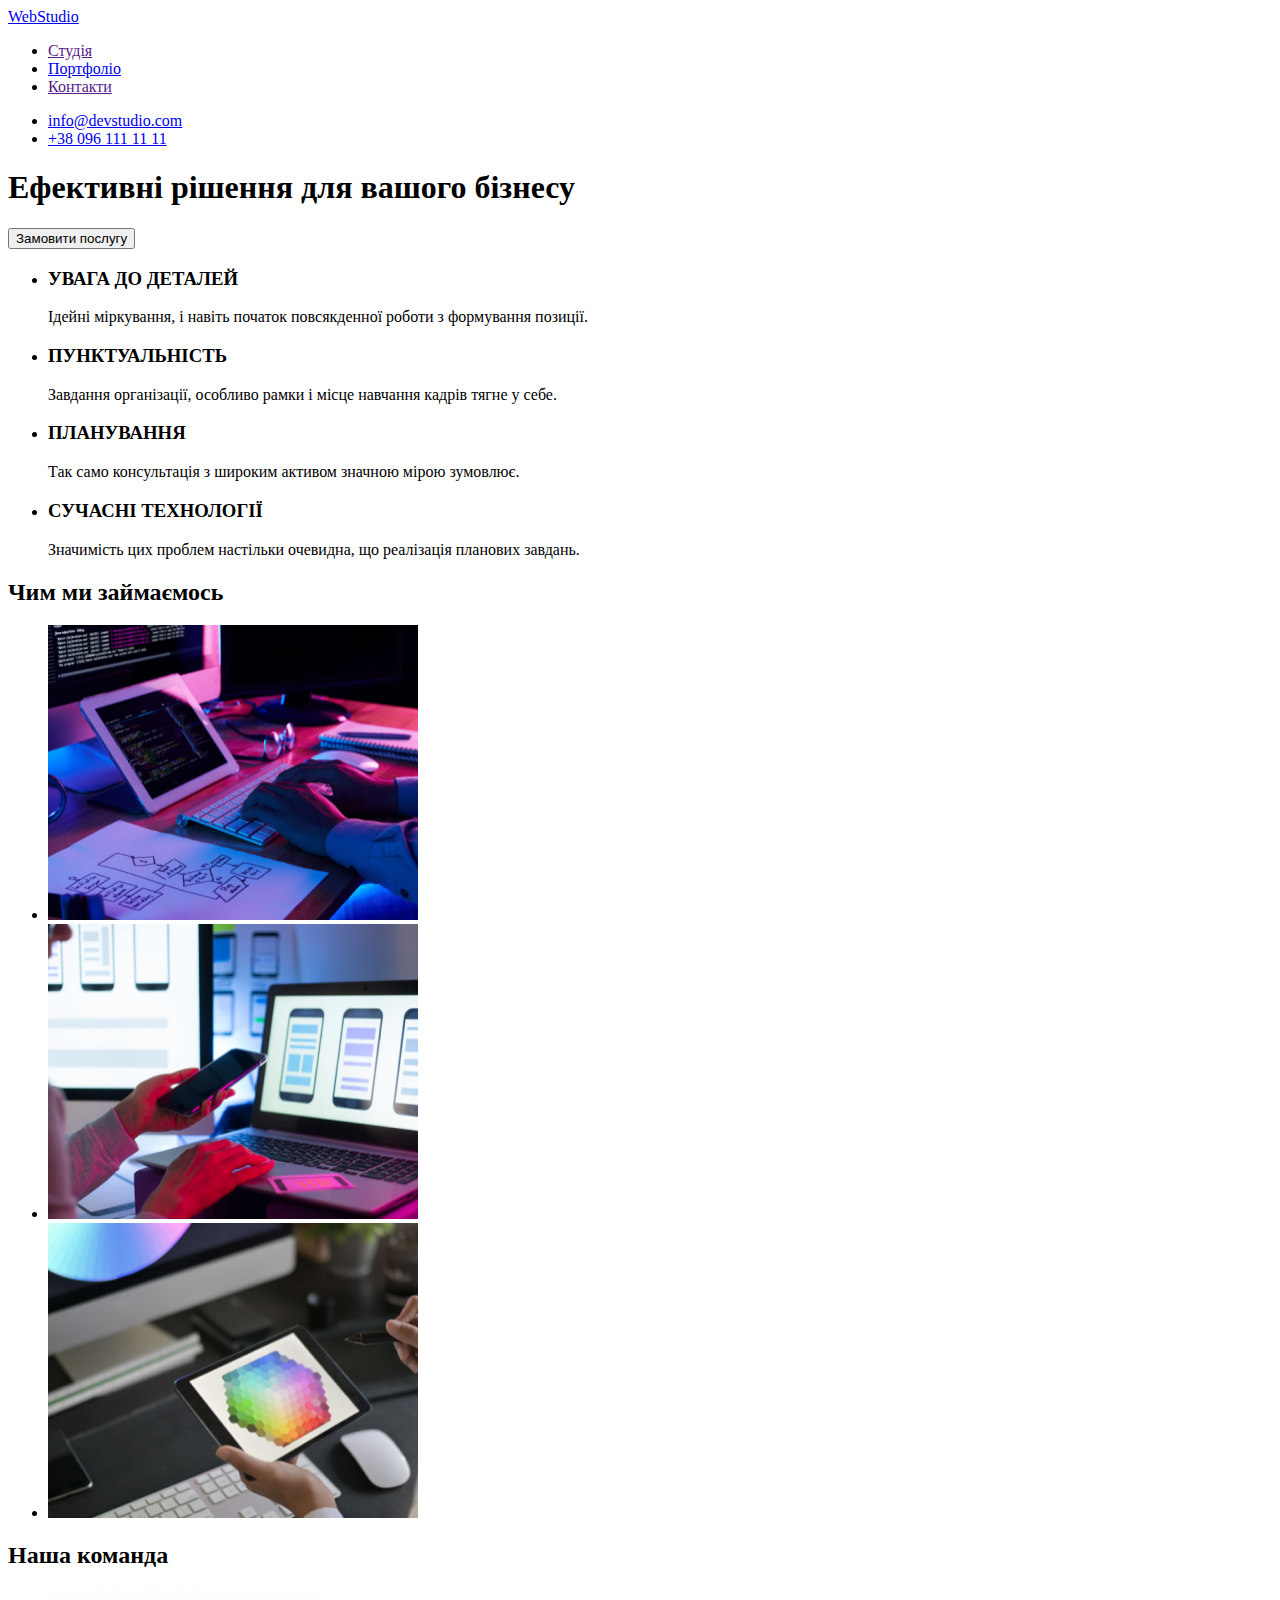
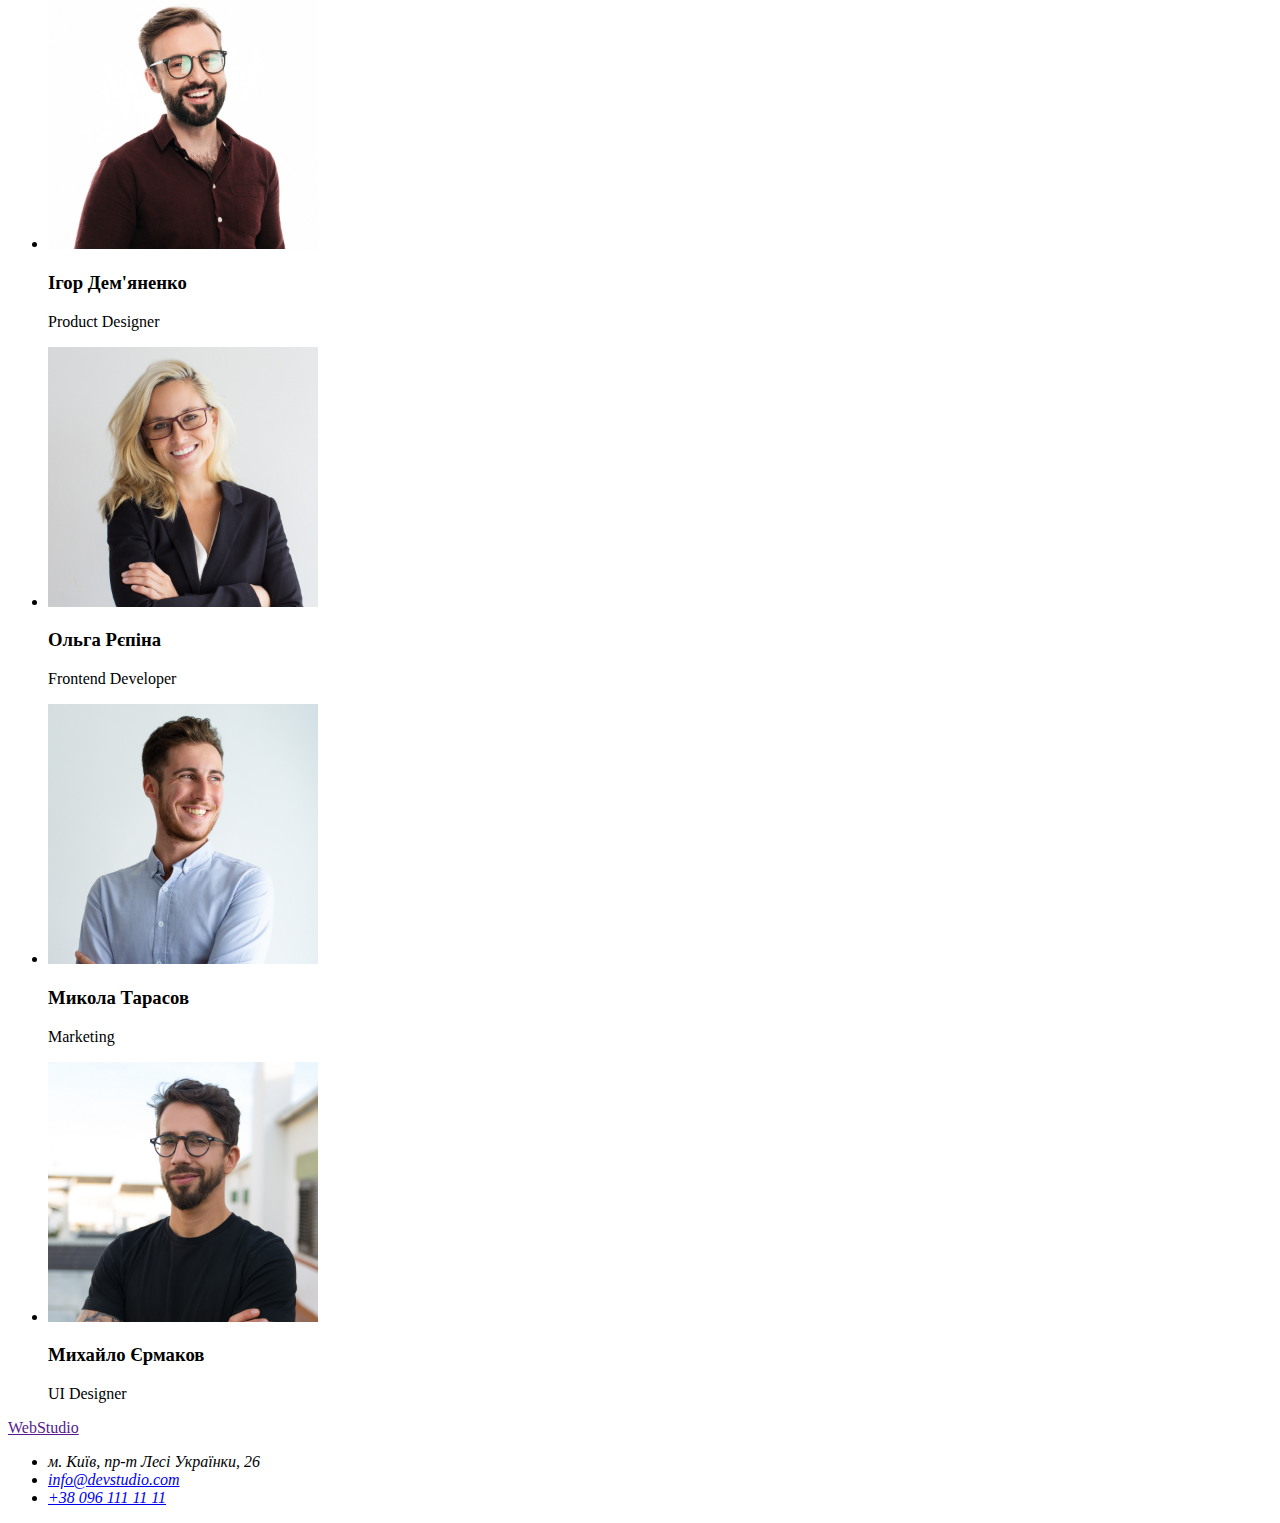
==== index.html @ 6c359616 "first commit" ====
<!DOCTYPE html>
<html lang="uk">
  <head>
    <meta charset="UTF-8" />
    <meta http-equiv="X-UA-Compatible" content="IE=edge" />
    <meta name="viewport" content="width=device-width, initial-scale=1.0" />
    <title>Document</title>
  </head>
  <body>
    <header>
      <nav>
        <a href="index.html">WebStudio</a>
        <ul>
          <li><a href="">Студія</a></li>
          <li><a href="portfolio.html">Портфоліо</a></li>
          <li><a href="">Контакти</a></li>
        </ul>
      </nav>
      <ul>
        <li><a href="info@devstudio.com">info@devstudio.com</a></li>
        <li><a href="tel:+38 096 111 11 11">+38 096 111 11 11</a></li>
      </ul>
    </header>

    <main>
      <section>
        <h1>Ефективні рішення для вашого бізнесу</h1>
        <button type="button">Замовити послугу</button>
      </section>

      <section>
        <h2 hidden>Інструменти рішення</h2>
        <ul>
          <li>
            <h3>УВАГА ДО ДЕТАЛЕЙ</h3>
            <p>Ідейні міркування, і навіть початок повсякденної роботи з формування позиції.</p>
          </li>
          <li>
            <h3>ПУНКТУАЛЬНІСТЬ</h3>
            <p>Завдання організації, особливо рамки і місце навчання кадрів тягне у себе.</p>
          </li>
          <li>
            <h3>ПЛАНУВАННЯ</h3>
            <p>Так само консультація з широким активом значною мірою зумовлює.</p>
          </li>
          <li>
            <h3>СУЧАСНІ ТЕХНОЛОГІЇ</h3>
            <p>Значимість цих проблем настільки очевидна, що реалізація планових завдань.</p>
          </li>
        </ul>
      </section>

      <section>
        <h2>Чим ми займаємось</h2>
        <ul>
          <li>
            <img src="./images/box1.png" alt="keyboard-and-tablet" width="370" height="295" />
          </li>
          <li>
            <img src="./images/box2 .png" alt="phone-and-laptop" width="370" height="295" />
          </li>
          <li>
            <img
              src="./images/box3.png"
              alt="a-pen-and-a-tablet-with-a-picture"
              width="370"
              height="295"
            />
          </li>
        </ul>
      </section>

      <section>
        <h2>Наша команда</h2>
        <ul>
          <li>
            <img src="./images/1.jpg" alt="Ігор Дем'яненко" width="270" height="260" />
            <h3>Ігор Дем'яненко</h3>
            <p lang="en">Product Designer</p>
          </li>
          <li>
            <img src="./images/2.jpg" alt="Ольга Рєпіна" width="270" height="260" />
            <h3>Ольга Рєпіна</h3>
            <p lang="en">Frontend Developer</p>
          </li>
          <li>
            <img src="./images/3.jpg" alt="Микола Тарасов" width="270" height="260" />
            <h3>Микола Тарасов</h3>
            <p lang="en">Marketing</p>
          </li>
          <li>
            <img src="./images/4.jpg" alt="Михайло Єрмаков" width="270" height="260" />
            <h3>Михайло Єрмаков</h3>
            <p lang="en">UI Designer</p>
          </li>
        </ul>
      </section>
    </main>

    <footer>
      <a href=""> WebStudio</a>
      <address>
        <ul>
          <li>м. Київ, пр-т Лесі Українки, 26</li>
          <li><a href="mailto:info@devstudio.com">info@devstudio.com</a></li>
          <li><a href="tel:+38 096 111 11 11">+38 096 111 11 11</a></li>
        </ul>
      </address>
    </footer>
  </body>
</html>
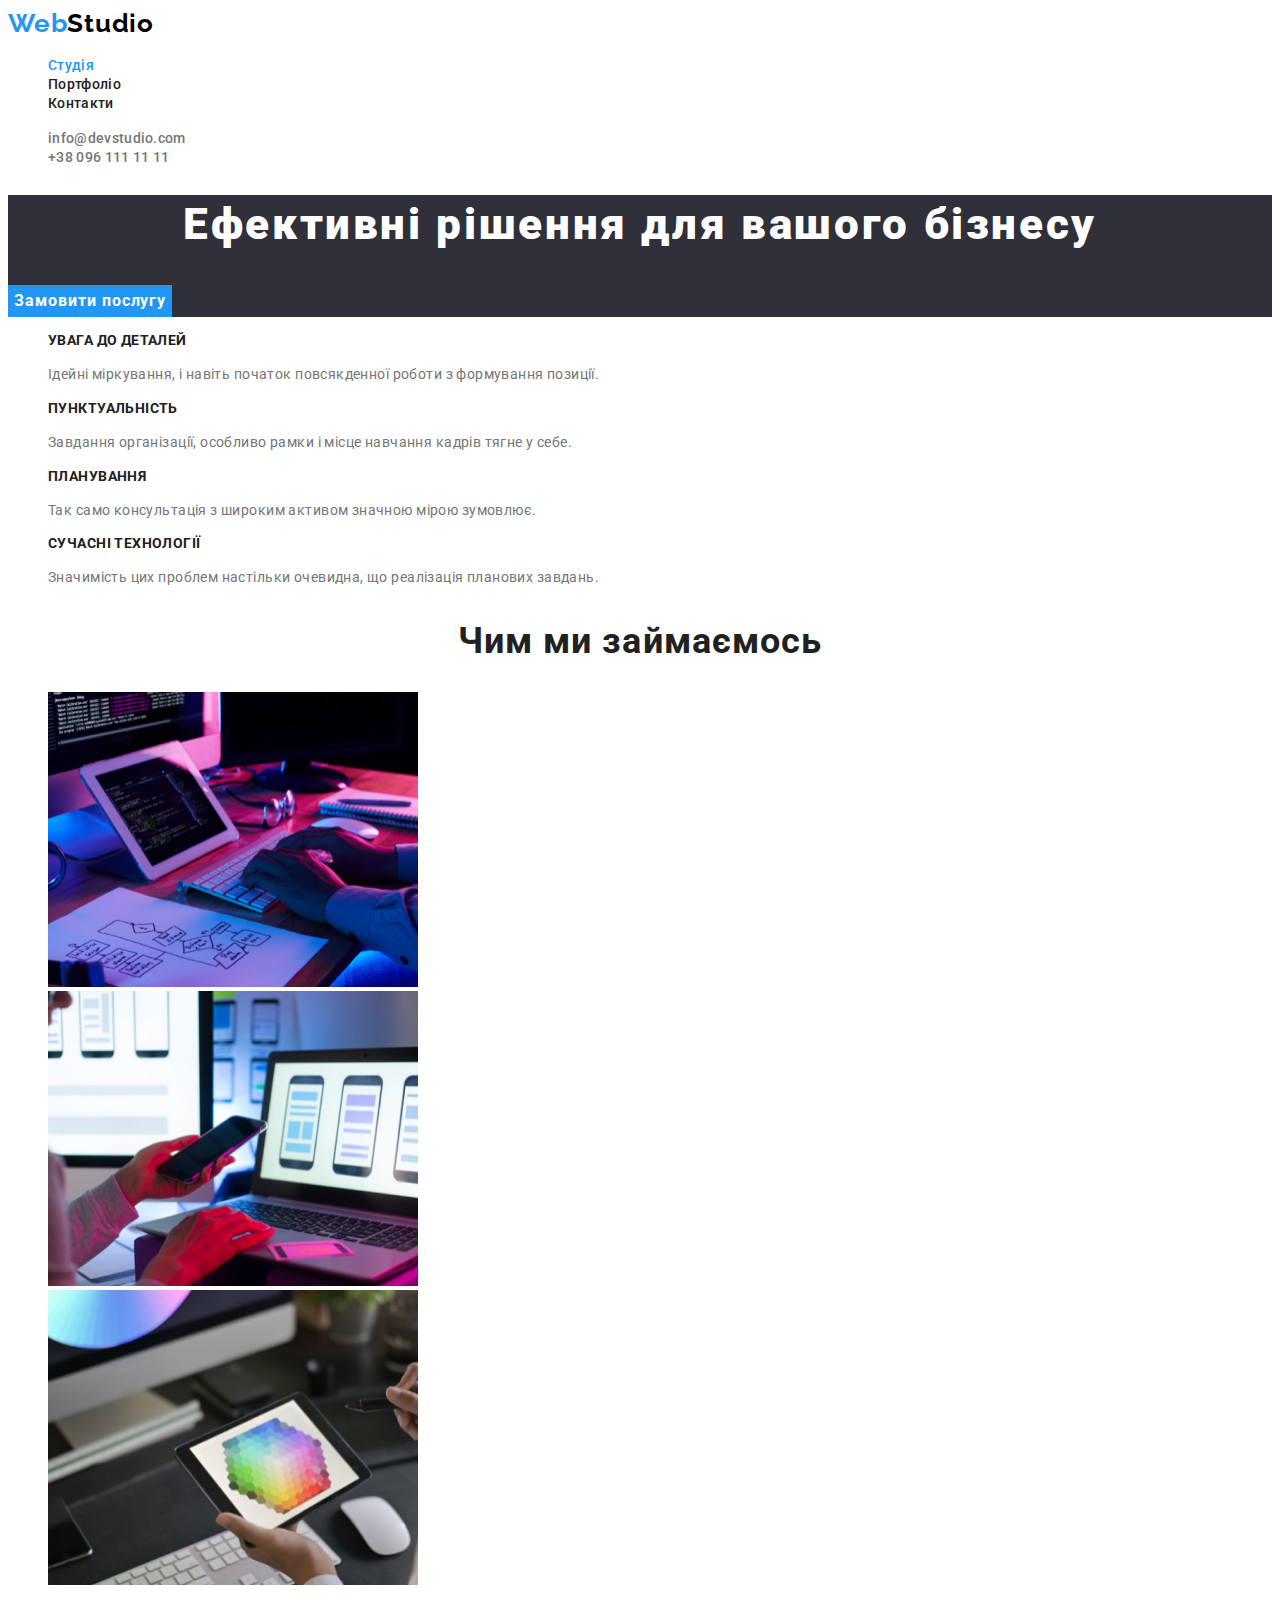
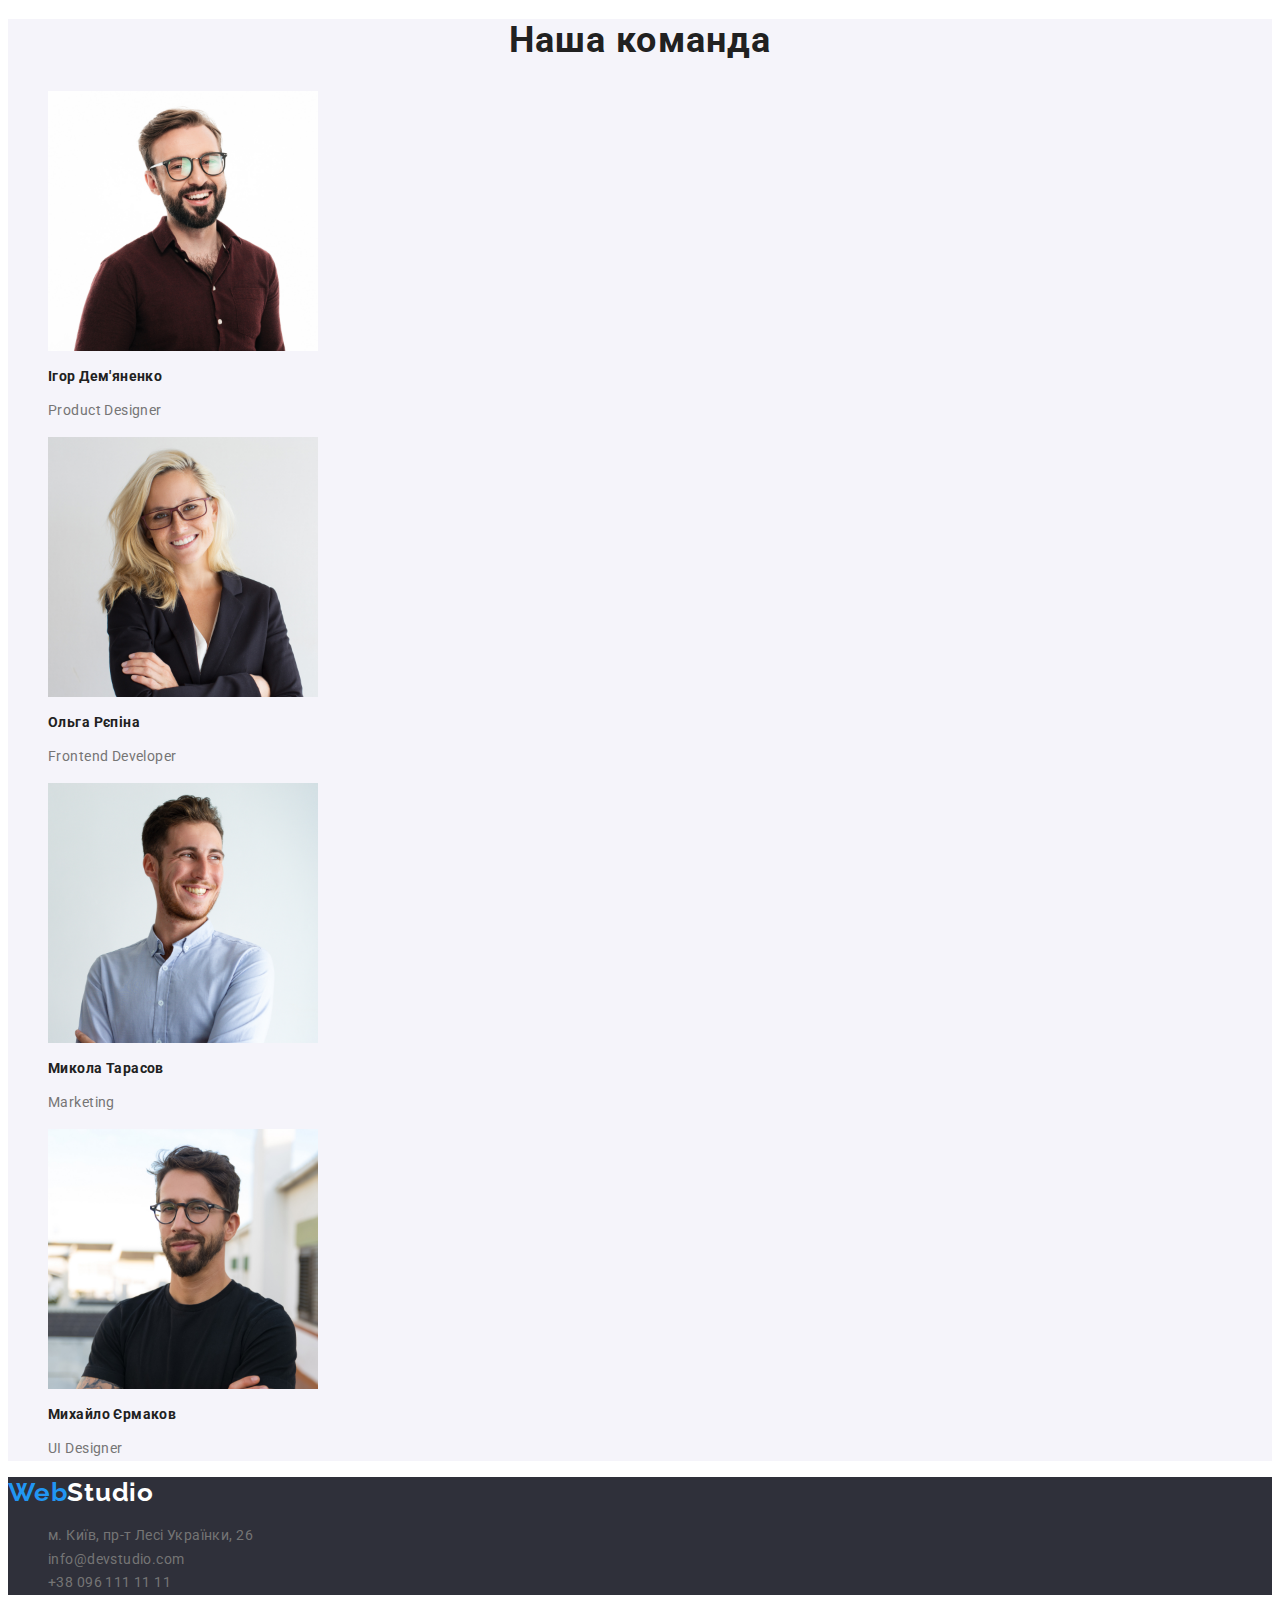
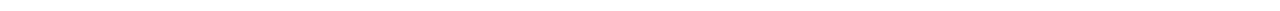
==== commit d3394edc: "4 commit" ====
--- a/index.html
+++ b/index.html
@@ -4,63 +4,99 @@
     <meta charset="UTF-8" />
     <meta http-equiv="X-UA-Compatible" content="IE=edge" />
     <meta name="viewport" content="width=device-width, initial-scale=1.0" />
-    <title>Document</title>
+    <title>Web Studio</title>
+    <link rel="stylesheet" href="./css/styles.css" />
+    <link rel="preconnect" href="https://fonts.googleapis.com" />
+    <link rel="preconnect" href="https://fonts.gstatic.com" crossorigin />
+    <link
+      href="https://fonts.googleapis.com/css2?family=Raleway:wght@700&family=Roboto:wght@400;500;700;900&display=swap"
+      rel="stylesheet"
+    />
   </head>
   <body>
-    <header>
-      <nav>
-        <a href="index.html">WebStudio</a>
-        <ul>
-          <li><a href="">Студія</a></li>
-          <li><a href="portfolio.html">Портфоліо</a></li>
-          <li><a href="">Контакти</a></li>
+    <header class="header">
+      <nav class="navigation">
+        <a lang="en" class="header-logo" href="./index.html">
+          <span class="accent">Web</span>Studio</a
+        >
+        <ul class="navigation-list">
+          <li class="navigation-list-item">
+            <a class="accent-navigation navigation-link" href="./index.html">Студія</a>
+          </li>
+          <li class="navigation-list-item">
+            <a class="navigation-link" href="portfolio.html">Портфоліо</a>
+          </li>
+          <li class="navigation-list-item"><a class="navigation-link" href="/">Контакти</a></li>
         </ul>
       </nav>
-      <ul>
-        <li><a href="info@devstudio.com">info@devstudio.com</a></li>
-        <li><a href="tel:+38 096 111 11 11">+38 096 111 11 11</a></li>
+      <ul class="contact-list">
+        <li class="contact-list-item">
+          <a class="contact-link" href="mailto:info@devstudio.com">info@devstudio.com</a>
+        </li>
+        <li class="contact-list-item">
+          <a class="contact-link" href="tel:+38 096 111 11 11">+38 096 111 11 11</a>
+        </li>
       </ul>
     </header>
 
-    <main>
-      <section>
-        <h1>Ефективні рішення для вашого бізнесу</h1>
-        <button type="button">Замовити послугу</button>
+    <main class="main">
+      <section class="hiro">
+        <h1 class="hiro-title">Ефективні рішення для вашого бізнесу</h1>
+        <button type="button" class="hiro-button">Замовити послугу</button>
       </section>
 
-      <section>
+      <section class="advantage">
         <h2 hidden>Інструменти рішення</h2>
-        <ul>
-          <li>
-            <h3>УВАГА ДО ДЕТАЛЕЙ</h3>
-            <p>Ідейні міркування, і навіть початок повсякденної роботи з формування позиції.</p>
+        <ul class="list">
+          <li class="list-item">
+            <h3 class="title">УВАГА ДО ДЕТАЛЕЙ</h3>
+            <p class="text">
+              Ідейні міркування, і навіть початок повсякденної роботи з формування позиції.
+            </p>
           </li>
-          <li>
-            <h3>ПУНКТУАЛЬНІСТЬ</h3>
-            <p>Завдання організації, особливо рамки і місце навчання кадрів тягне у себе.</p>
+          <li class="list-item">
+            <h3 class="title">ПУНКТУАЛЬНІСТЬ</h3>
+            <p class="text">
+              Завдання організації, особливо рамки і місце навчання кадрів тягне у себе.
+            </p>
           </li>
-          <li>
-            <h3>ПЛАНУВАННЯ</h3>
-            <p>Так само консультація з широким активом значною мірою зумовлює.</p>
+          <li class="list-item">
+            <h3 class="title">ПЛАНУВАННЯ</h3>
+            <p class="text">Так само консультація з широким активом значною мірою зумовлює.</p>
           </li>
-          <li>
-            <h3>СУЧАСНІ ТЕХНОЛОГІЇ</h3>
-            <p>Значимість цих проблем настільки очевидна, що реалізація планових завдань.</p>
+          <li class="list-item">
+            <h3 class="title">СУЧАСНІ ТЕХНОЛОГІЇ</h3>
+            <p class="text">
+              Значимість цих проблем настільки очевидна, що реалізація планових завдань.
+            </p>
           </li>
         </ul>
       </section>
 
-      <section>
-        <h2>Чим ми займаємось</h2>
-        <ul>
-          <li>
-            <img src="./images/box1.png" alt="keyboard-and-tablet" width="370" height="295" />
+      <section class="working">
+        <h2 class="caption">Чим ми займаємось</h2>
+        <ul class="list">
+          <li class="list-item">
+            <img
+              class="img"
+              src="./images/box1.png"
+              alt="keyboard-and-tablet"
+              width="370"
+              height="295"
+            />
           </li>
-          <li>
-            <img src="./images/box2 .png" alt="phone-and-laptop" width="370" height="295" />
+          <li class="list-item">
+            <img
+              class="img"
+              src="./images/box2 .png"
+              alt="phone-and-laptop"
+              width="370"
+              height="295"
+            />
           </li>
-          <li>
+          <li class="list-item">
             <img
+              class="img"
               src="./images/box3.png"
               alt="a-pen-and-a-tablet-with-a-picture"
               width="370"
@@ -70,40 +106,46 @@
         </ul>
       </section>
 
-      <section>
-        <h2>Наша команда</h2>
-        <ul>
-          <li>
-            <img src="./images/1.jpg" alt="Ігор Дем'яненко" width="270" height="260" />
-            <h3>Ігор Дем'яненко</h3>
-            <p lang="en">Product Designer</p>
+      <section class="team">
+        <h2 class="caption">Наша команда</h2>
+        <ul class="list">
+          <li class="list-item">
+            <img class="img" src="./images/1.jpg" alt="Ігор Дем'яненко" width="270" height="260" />
+            <h3 class="title">Ігор Дем'яненко</h3>
+            <p class="text" lang="en">Product Designer</p>
           </li>
-          <li>
-            <img src="./images/2.jpg" alt="Ольга Рєпіна" width="270" height="260" />
-            <h3>Ольга Рєпіна</h3>
-            <p lang="en">Frontend Developer</p>
+          <li class="list-item">
+            <img class="img" src="./images/2.jpg" alt="Ольга Рєпіна" width="270" height="260" />
+            <h3 class="title">Ольга Рєпіна</h3>
+            <p class="text" lang="en">Frontend Developer</p>
           </li>
-          <li>
-            <img src="./images/3.jpg" alt="Микола Тарасов" width="270" height="260" />
-            <h3>Микола Тарасов</h3>
-            <p lang="en">Marketing</p>
+          <li class="list-item">
+            <img class="img" src="./images/3.jpg" alt="Микола Тарасов" width="270" height="260" />
+            <h3 class="title">Микола Тарасов</h3>
+            <p class="text" lang="en">Marketing</p>
           </li>
-          <li>
-            <img src="./images/4.jpg" alt="Михайло Єрмаков" width="270" height="260" />
-            <h3>Михайло Єрмаков</h3>
-            <p lang="en">UI Designer</p>
+          <li class="list-item">
+            <img class="img" src="./images/4.jpg" alt="Михайло Єрмаков" width="270" height="260" />
+            <h3 class="title">Михайло Єрмаков</h3>
+            <p class="text" lang="en">UI Designer</p>
           </li>
         </ul>
       </section>
     </main>
 
-    <footer>
-      <a href=""> WebStudio</a>
-      <address>
-        <ul>
-          <li>м. Київ, пр-т Лесі Українки, 26</li>
-          <li><a href="mailto:info@devstudio.com">info@devstudio.com</a></li>
-          <li><a href="tel:+38 096 111 11 11">+38 096 111 11 11</a></li>
+    <footer class="footer">
+      <a lang="en" class="footer-logo" href="./index.html"><span class="accent">Web</span>Studio</a>
+      <address class="footer-adress">
+        <ul class="footer-list">
+          <li class="list-item">
+            <a class="footer-link" href="/">м. Київ, пр-т Лесі Українки, 26</a>
+          </li>
+          <li class="list-item">
+            <a class="footer-link" href="mailto:info@devstudio.com">info@devstudio.com</a>
+          </li>
+          <li class="list-item">
+            <a class="footer-link" href="tel:+38 096 111 11 11">+38 096 111 11 11</a>
+          </li>
         </ul>
       </address>
     </footer>
--- a/css/styles.css
+++ b/css/styles.css
@@ -0,0 +1,155 @@
+:root {
+    --text-color: #757575;
+    --white-color: #fff;
+    --title-color: #212121;
+    --accent-color: #2196f3;
+    --footer-bgc-color: #2f303a;
+    --hiro-button-hover: #188CE8;
+    --light-grey-color: #f5f4fa;
+    --header-logo-color: #000;
+}
+
+body {
+            font-family: Roboto, Raleway, sans-serif;
+            color: var(--text-color);
+            background-color: var(--white-color);}
+
+        .navigation-list,
+        .contact-list {
+            list-style: none;
+            letter-spacing: 0.02em;}
+    
+        .contact-link {
+            color: var(--text-color);
+            text-decoration: none;
+            font-size: 14px;
+            font-weight: 500;
+            line-height: 1.14;}
+    
+        .navigation-list .navigation-link {
+            color: var(--title-color);
+            text-decoration: none;
+            font-size: 14px;
+            font-weight: 500;
+            line-height: 1.14;}
+    
+        .navigation-list .navigation-link:hover,
+        .navigation-list .navigation-link:focus,
+        .contact-link:hover,
+        .contact-link:focus {
+            color: var(--accent-color);}
+    
+        .navigation-list .accent-navigation {
+            color: var(--accent-color);}
+    
+        .list-item {
+            list-style: none;}
+    
+        .button {
+            cursor: pointer;
+            color: var(--title-color);
+            background-color: var(--light-grey-color);
+            border: 0px;
+            font-family: Roboto, sens-serif;
+            font-size: 16px;
+            font-weight: 500;
+            line-height: 1.63;
+            letter-spacing: 0.03em;}
+
+        .button:hover,
+        .button:focus {
+            color: var(--white-color);
+            background-color: var(--accent-color);}
+
+        .accent-button {
+            color: var(--white-color);
+            background-color: var(--accent-color);}
+
+        .header-logo {
+            color: var(--header-logo-color);
+            text-decoration: none;
+            font-family: Raleway, sans-serif;
+            font-size: 26px;
+            font-weight: 700;
+            line-height: 1.19;
+            letter-spacing: 0.03em;}
+        
+        .accent {
+            color: var(--accent-color);}
+        
+        .hiro {
+            background-color: var(--footer-bgc-color);}
+
+        .hiro-title {
+            color: var(--white-color);
+            font-size: 44px;
+            font-weight: 900;
+            line-height: 1.36;
+            text-align: center;
+            letter-spacing: 0.06em;}
+        
+        .hiro-button {
+            cursor: pointer;
+            font-family: Roboto, sens-serif;
+            font-size: 16px;
+            font-weight: 700;
+            line-height: 1.88;
+            color: var(--white-color);
+            background-color: var(--accent-color);
+            border: 0px;
+            letter-spacing: 0.06em;}
+        
+        .hiro-button:hover,
+        .hiro-button:focus {
+            background-color: var(--hiro-button-hover);}
+        
+        .team {
+            background-color: var(--light-grey-color);}
+        
+        .caption {
+            color: var(--title-color);
+            font-size: 36px;
+            font-weight: 700;
+            line-height: 1.17;
+            text-align: center;
+            letter-spacing: 0.03em;}
+        
+        .title {
+            color: var(--title-color);
+            font-size: 14px;
+            font-weight: 700;
+            line-height: 1.14;
+            letter-spacing: 0.03em;}
+        
+        .advantage .title {
+            text-transform: uppercase;}
+        
+        .text {
+            font-size: 14px;
+            line-height: 1.71;
+            letter-spacing: 0.03em;}
+        
+        .footer {
+            background-color: var(--footer-bgc-color);}
+        
+        .footer-adress {
+            font-style: normal;}
+        
+        .footer-link {
+            text-decoration: none;
+            color: var(--text-color);
+            font-size: 14px;
+            line-height: 1.71;
+            letter-spacing: 0.03em;}
+
+        .footer-link:hover {
+            color: var(--white-color);}
+
+        .footer-logo {
+            text-decoration: none;
+            font-family: Raleway, sens-serif;
+            font-size: 26px;
+            font-weight: 700;
+            line-height: 1.19;
+            color: var(--white-color);
+            letter-spacing: 0.03em;}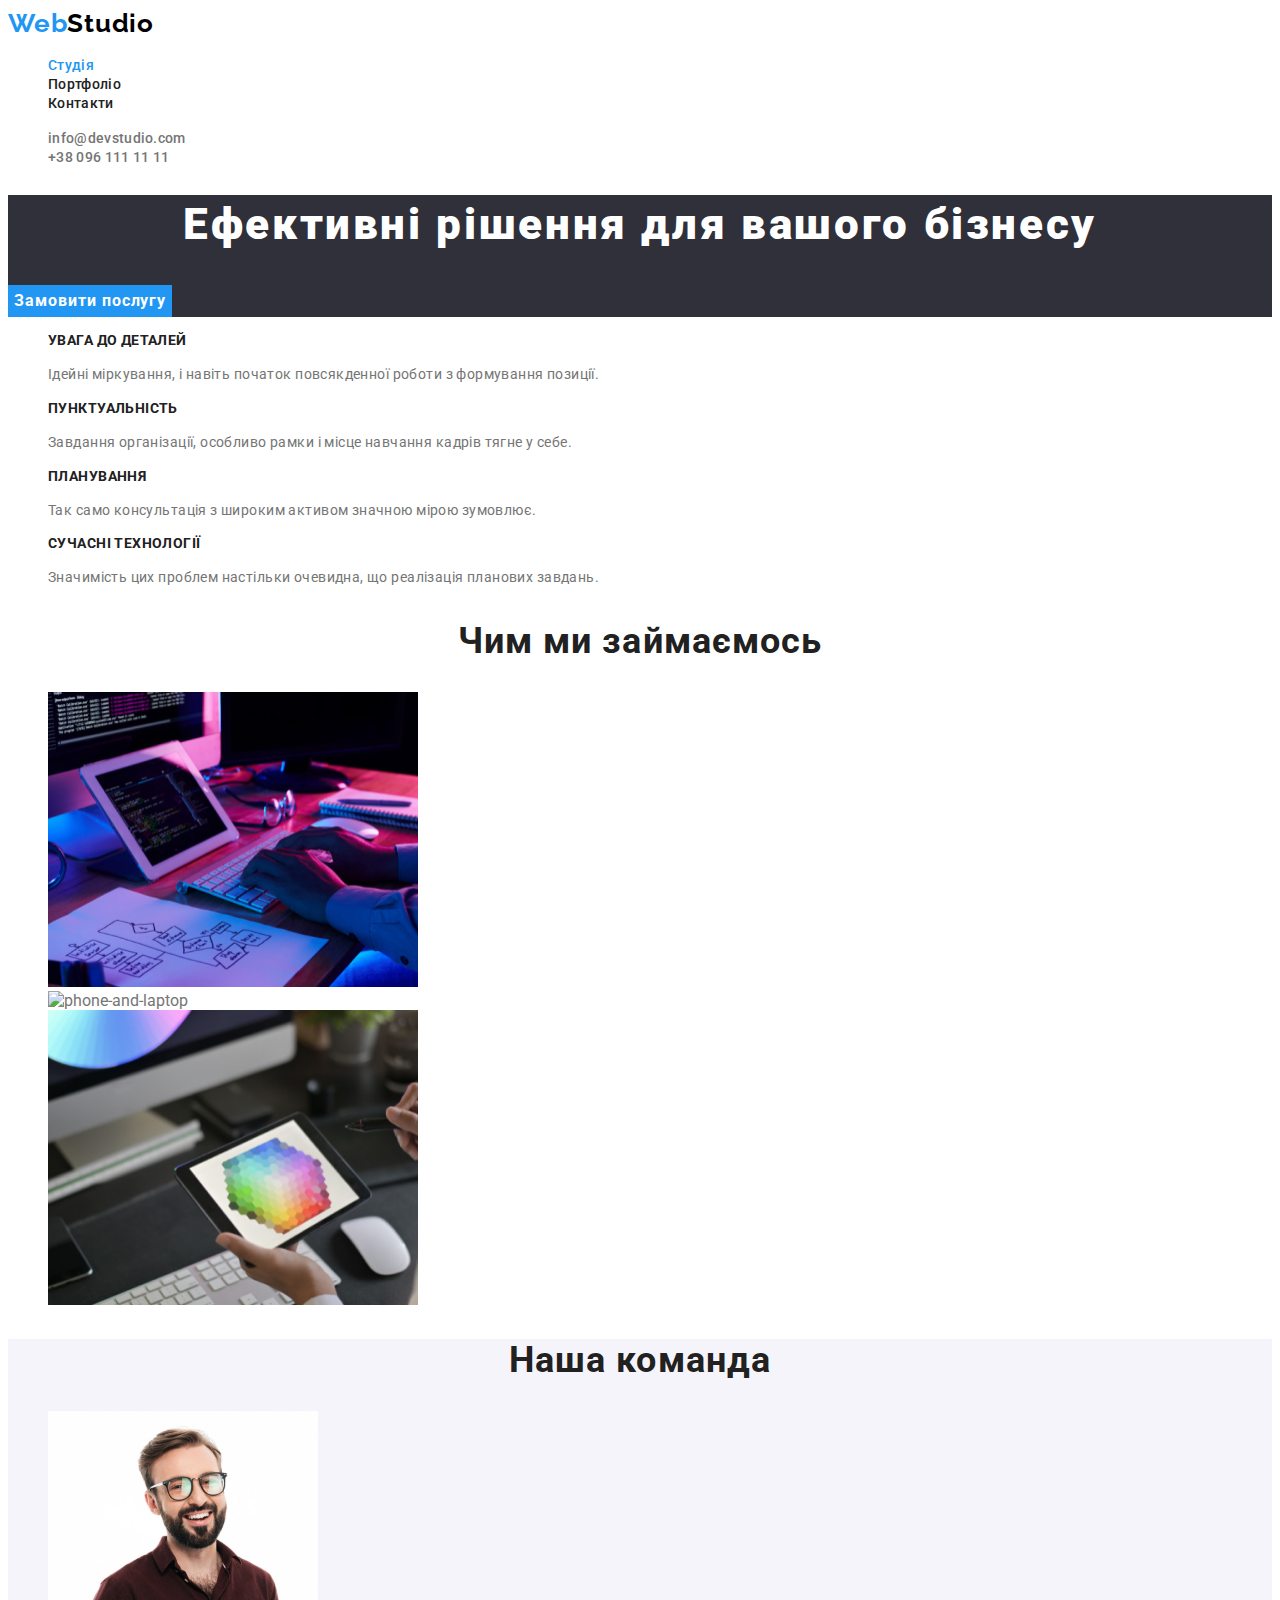
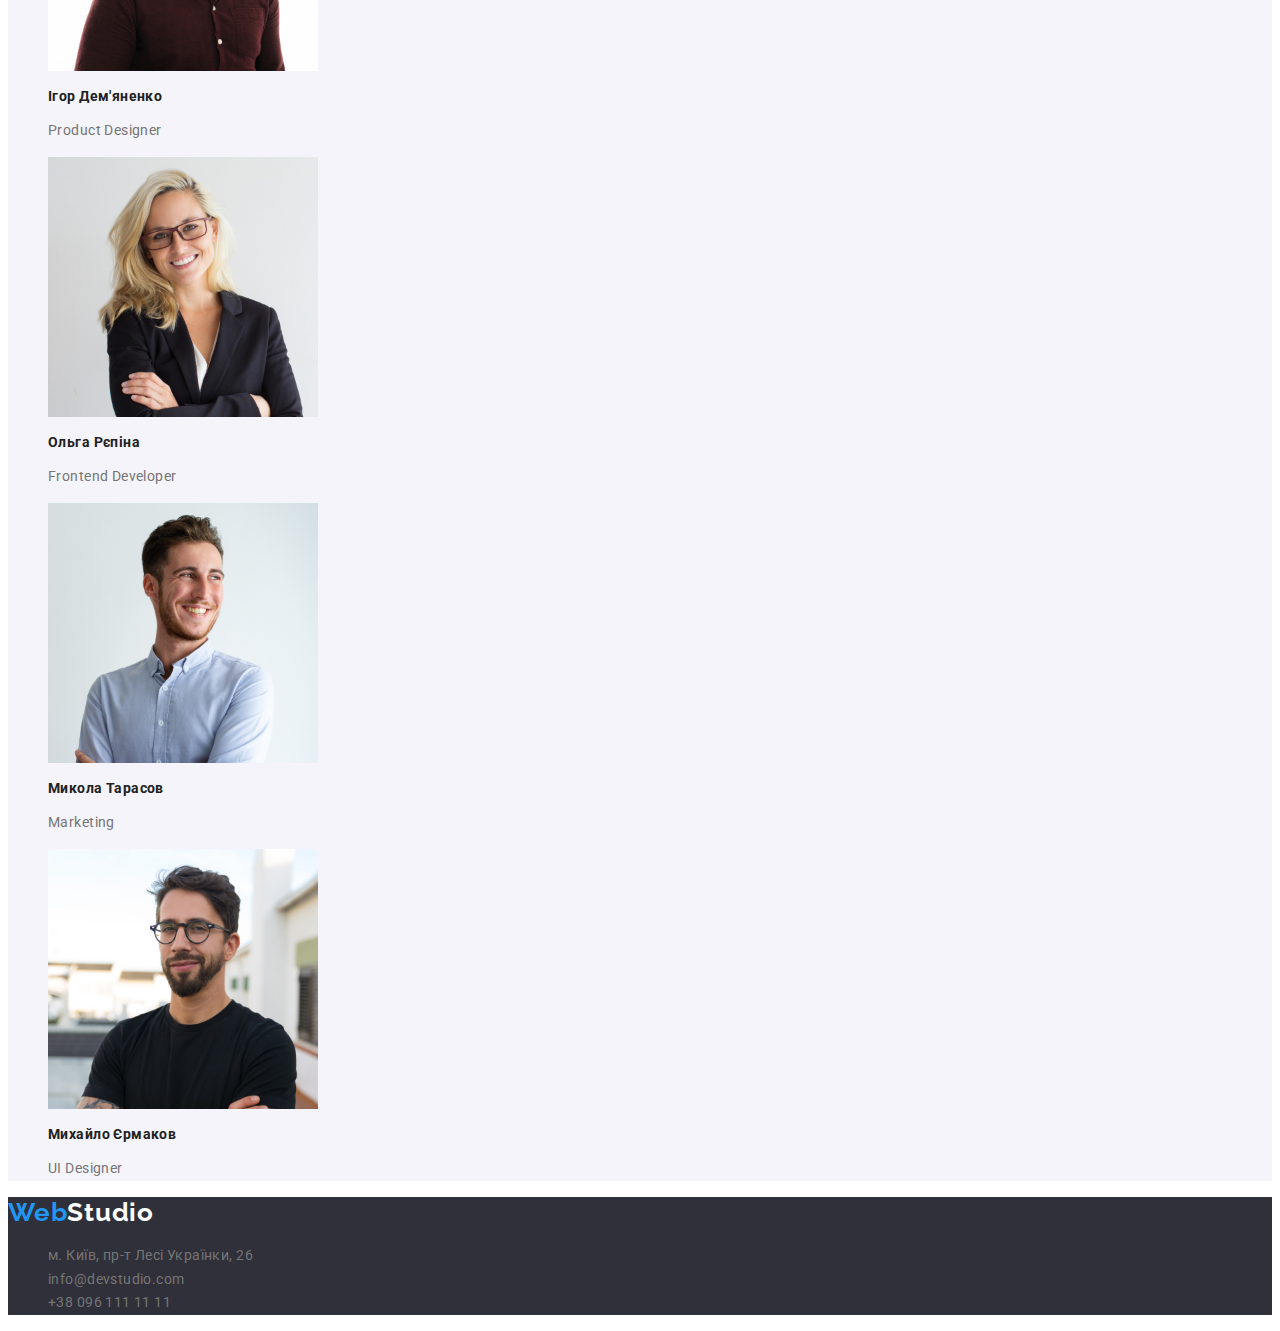
==== commit 66eb4f67: "знову пробіли" ====
--- a/index.html
+++ b/index.html
@@ -34,7 +34,7 @@
           <a class="contact-link" href="mailto:info@devstudio.com">info@devstudio.com</a>
         </li>
         <li class="contact-list-item">
-          <a class="contact-link" href="tel:+38 096 111 11 11">+38 096 111 11 11</a>
+          <a class="contact-link" href="tel:+380961111111">+38 096 111 11 11</a>
         </li>
       </ul>
     </header>
@@ -88,7 +88,7 @@
           <li class="list-item">
             <img
               class="img"
-              src="./images/box2 .png"
+              src="./images/box2.png"
               alt="phone-and-laptop"
               width="370"
               height="295"
@@ -144,7 +144,7 @@
             <a class="footer-link" href="mailto:info@devstudio.com">info@devstudio.com</a>
           </li>
           <li class="list-item">
-            <a class="footer-link" href="tel:+38 096 111 11 11">+38 096 111 11 11</a>
+            <a class="footer-link" href="tel:+380961111111">+38 096 111 11 11</a>
           </li>
         </ul>
       </address>
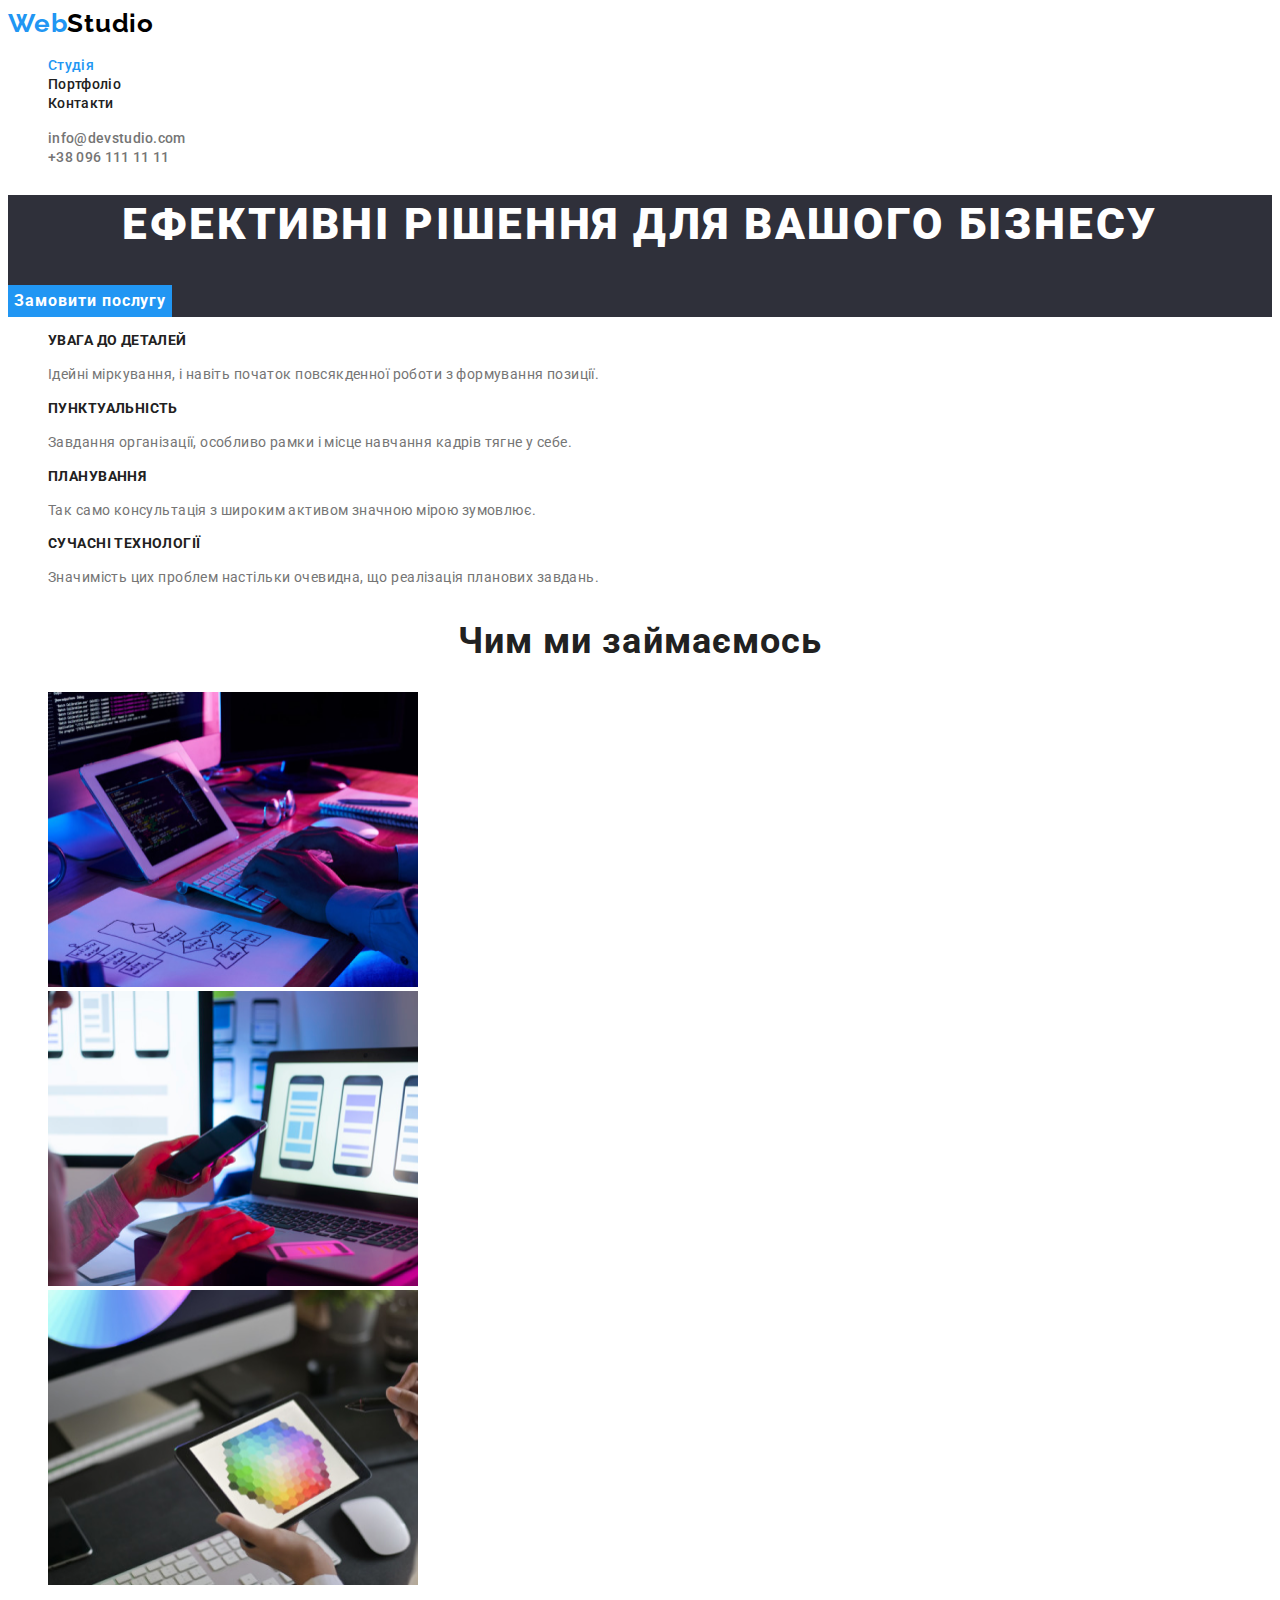
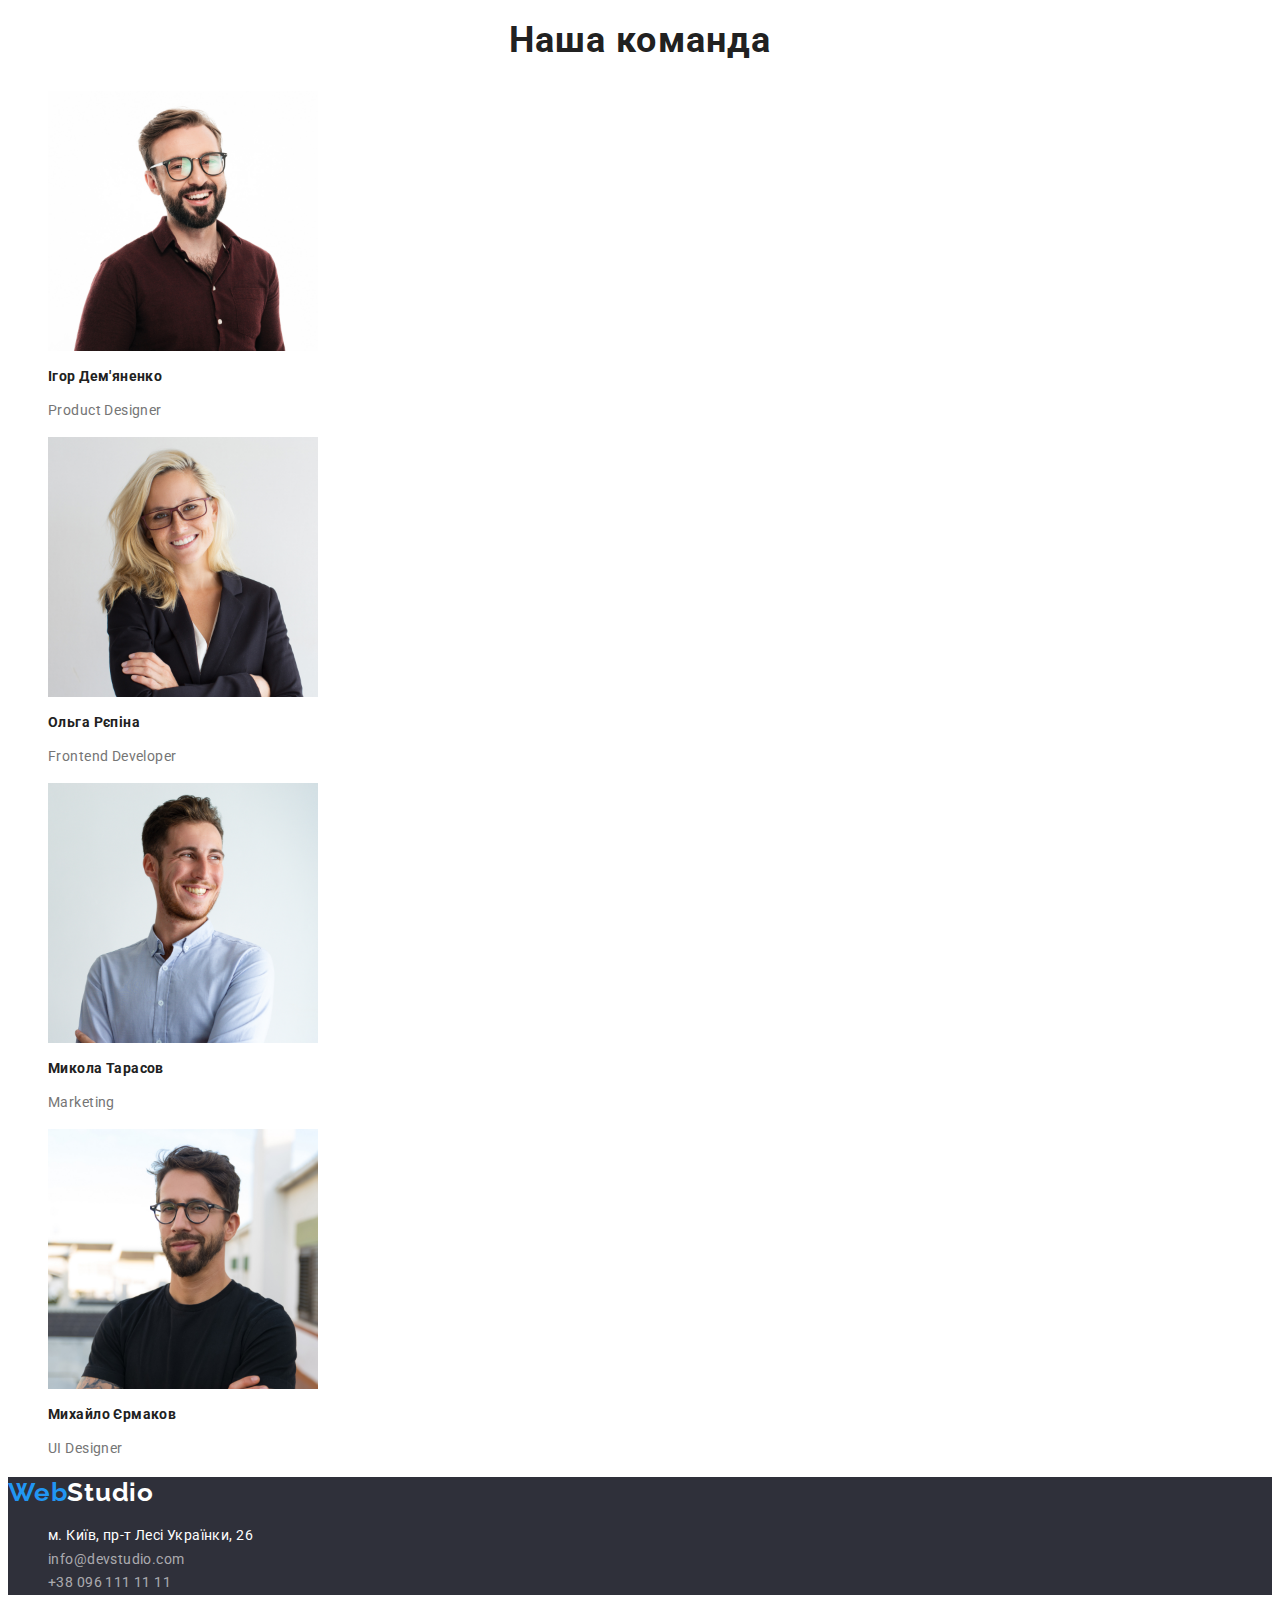
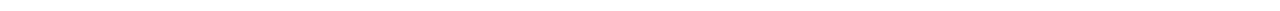
==== commit eeceec74: "Виправлення помилок" ====
--- a/index.html
+++ b/index.html
@@ -138,7 +138,9 @@
       <address class="footer-adress">
         <ul class="footer-list">
           <li class="list-item">
-            <a class="footer-link" href="/">м. Київ, пр-т Лесі Українки, 26</a>
+            <a class="footer-link" href="/"
+              ><span class="footer-span">м. Київ, пр-т Лесі Українки, 26</span></a
+            >
           </li>
           <li class="list-item">
             <a class="footer-link" href="mailto:info@devstudio.com">info@devstudio.com</a>
--- a/css/styles.css
+++ b/css/styles.css
@@ -4,9 +4,10 @@
     --title-color: #212121;
     --accent-color: #2196f3;
     --footer-bgc-color: #2f303a;
+    --footer-link-color: #ffffff99;
     --hiro-button-hover: #188CE8;
     --light-grey-color: #f5f4fa;
-    --header-logo-color: #000;
+    --header-logo-color: #000; 
 }
 
 body {
@@ -86,7 +87,8 @@
             font-weight: 900;
             line-height: 1.36;
             text-align: center;
-            letter-spacing: 0.06em;}
+            letter-spacing: 0.06em;
+            text-transform: uppercase;}
         
         .hiro-button {
             cursor: pointer;
@@ -104,7 +106,7 @@
             background-color: var(--hiro-button-hover);}
         
         .team {
-            background-color: var(--light-grey-color);}
+            background-color: var(--white-color);}
         
         .caption {
             color: var(--title-color);
@@ -137,14 +139,21 @@
         
         .footer-link {
             text-decoration: none;
-            color: var(--text-color);
+            color: var(--footer-link-color);
             font-size: 14px;
             line-height: 1.71;
             letter-spacing: 0.03em;}
 
-        .footer-link:hover {
+        .footer-link .footer-span {
             color: var(--white-color);}
 
+        .footer-link:hover,
+        .footer-link:focus,
+        .footer-link .footer-span:focus,
+        .footer-link .footer-span:hover {
+            color: var(--accent-color);}
+
+            
         .footer-logo {
             text-decoration: none;
             font-family: Raleway, sens-serif;
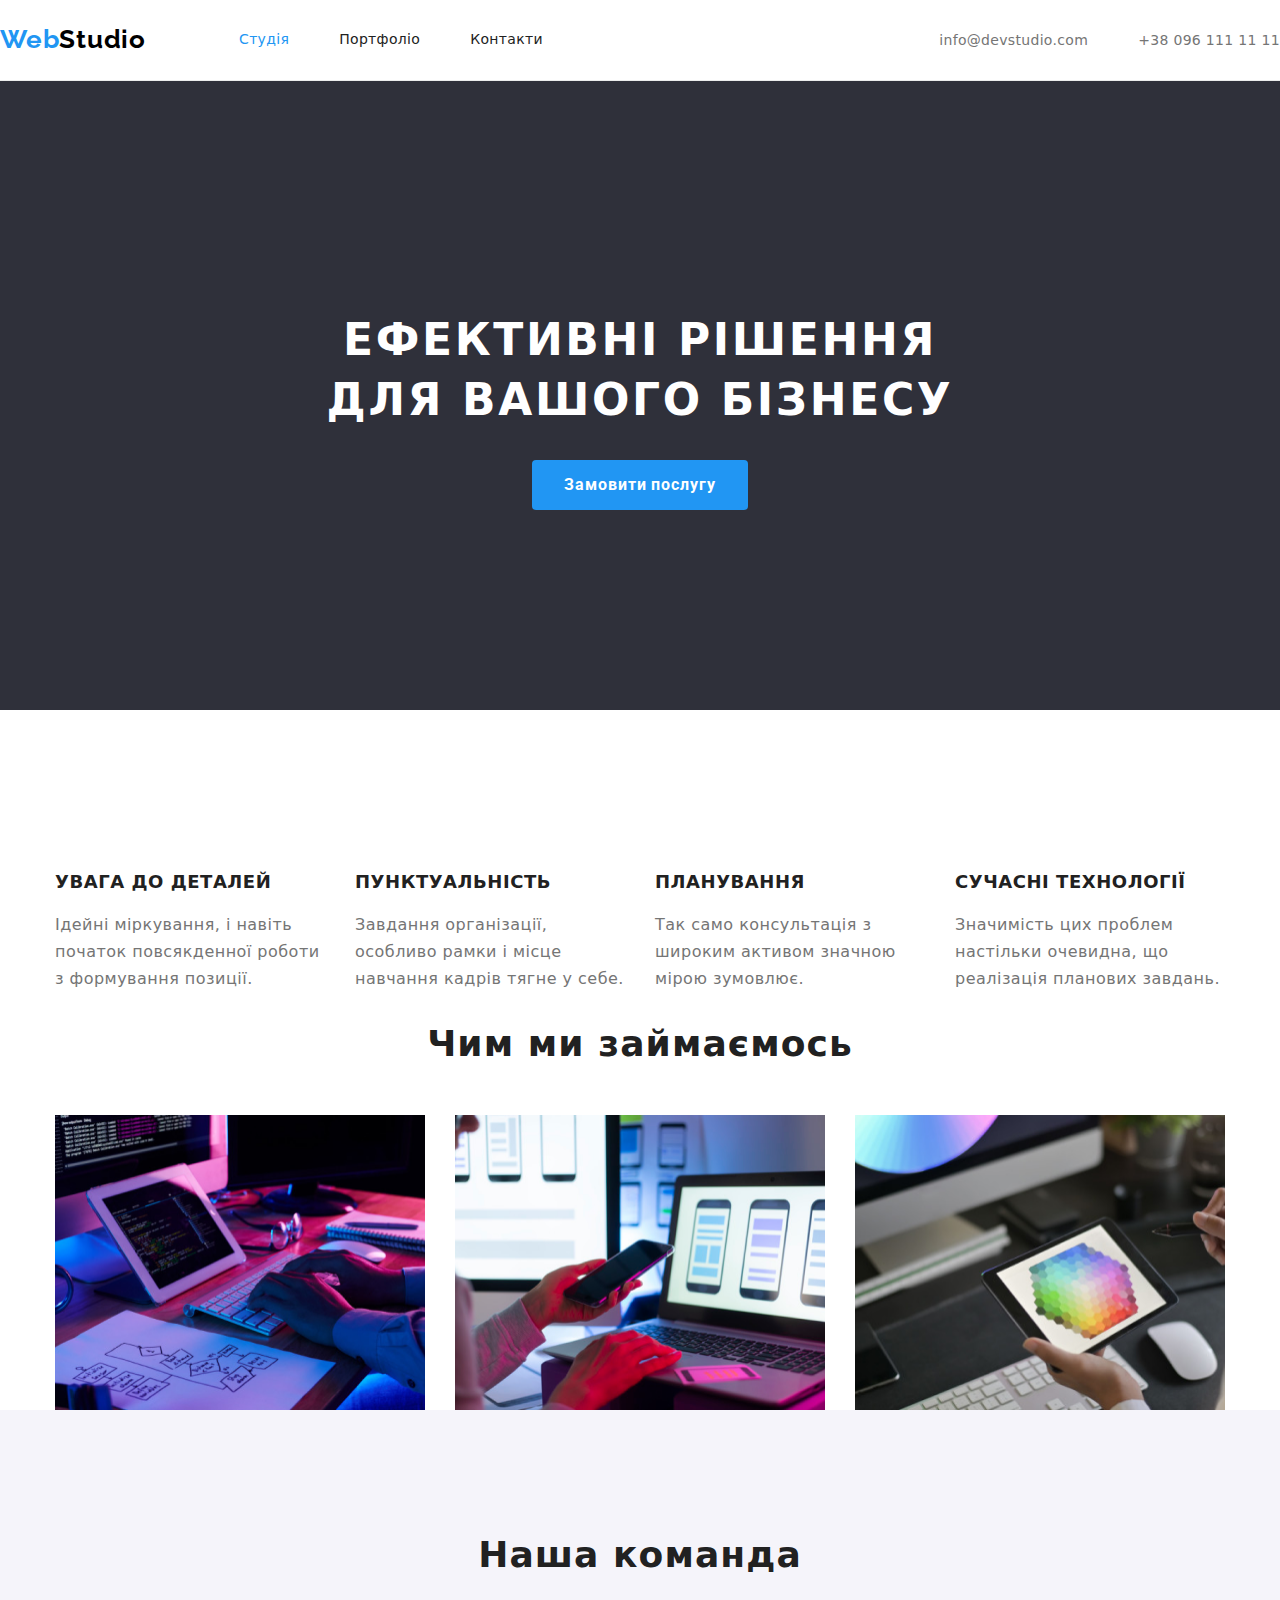
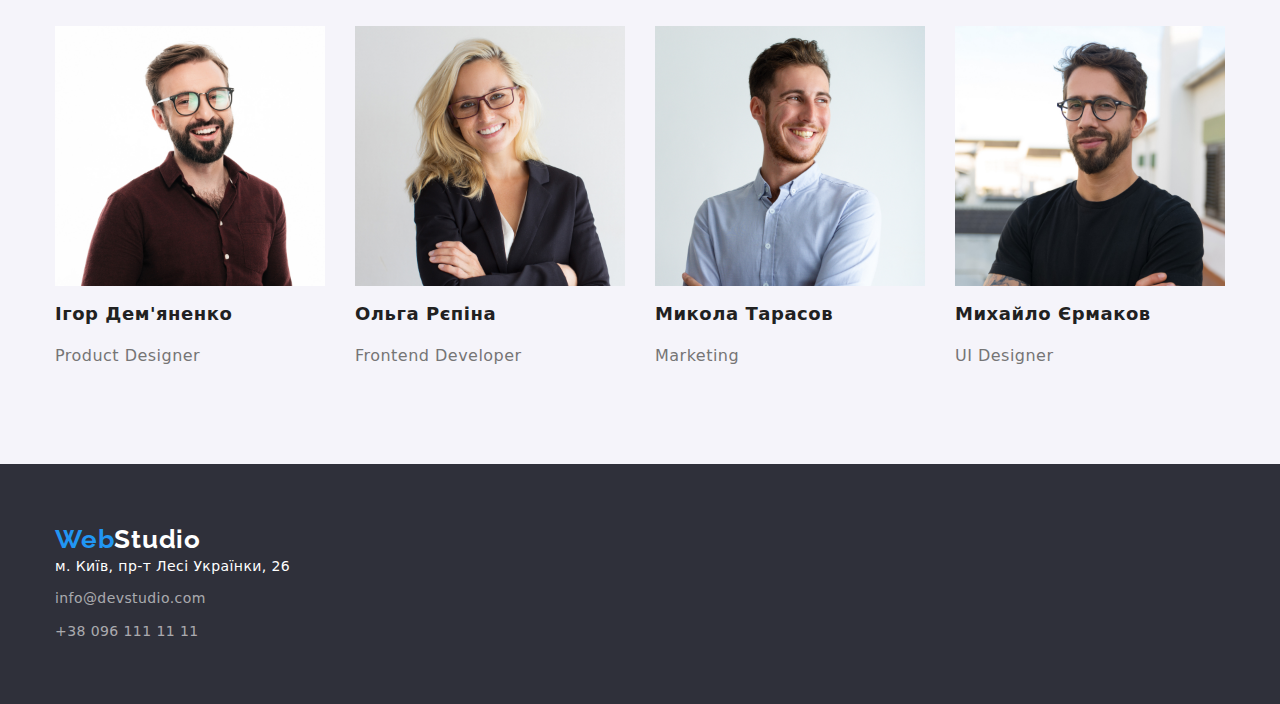
==== commit 458031bf: "1" ====
--- a/index.html
+++ b/index.html
@@ -12,68 +12,83 @@
       href="https://fonts.googleapis.com/css2?family=Raleway:wght@700&family=Roboto:wght@400;500;700;900&display=swap"
       rel="stylesheet"
     />
+    <link
+      rel="stylesheet"
+      href="https://cdnjs.cloudflare.com/ajax/libs/modern-normalize/1.1.0/modern-normalize.css"
+      integrity="sha512-Y0MM+V6ymRKN2zStTqzQ227DWhhp4Mzdo6gnlRnuaNCbc+YN/ZH0sBCLTM4M0oSy9c9VKiCvd4Jk44aCLrNS5Q=="
+      crossorigin="anonymous"
+      referrerpolicy="no-referrer"
+    />
   </head>
+
   <body>
     <header class="header">
-      <nav class="navigation">
-        <a lang="en" class="header-logo" href="./index.html">
-          <span class="accent">Web</span>Studio</a
-        >
-        <ul class="navigation-list">
-          <li class="navigation-list-item">
-            <a class="accent-navigation navigation-link" href="./index.html">Студія</a>
+      <div class="header-content conteiner">
+        <nav class="navigation">
+          <a lang="en" class="header-logo" href="./index.html">
+            <span class="accent">Web</span>Studio</a
+          >
+          <ul class="navigation-list">
+            <li class="navigation-list-item">
+              <a class="accent-navigation navigation-link" href="./index.html">Студія</a>
+            </li>
+            <li class="navigation-list-item">
+              <a class="navigation-link" href="portfolio.html">Портфоліо</a>
+            </li>
+            <li class="navigation-list-item"><a class="navigation-link" href="/">Контакти</a></li>
+          </ul>
+        </nav>
+        <ul class="contact-list">
+          <li class="contact-list-item">
+            <a class="contact-link" href="mailto:info@devstudio.com">info@devstudio.com</a>
           </li>
-          <li class="navigation-list-item">
-            <a class="navigation-link" href="portfolio.html">Портфоліо</a>
+          <li class="contact-list-item">
+            <a class="contact-link" href="tel:+380961111111">+38 096 111 11 11</a>
           </li>
-          <li class="navigation-list-item"><a class="navigation-link" href="/">Контакти</a></li>
         </ul>
-      </nav>
-      <ul class="contact-list">
-        <li class="contact-list-item">
-          <a class="contact-link" href="mailto:info@devstudio.com">info@devstudio.com</a>
-        </li>
-        <li class="contact-list-item">
-          <a class="contact-link" href="tel:+380961111111">+38 096 111 11 11</a>
-        </li>
-      </ul>
+      </div>
     </header>
 
     <main class="main">
-      <section class="hiro">
-        <h1 class="hiro-title">Ефективні рішення для вашого бізнесу</h1>
-        <button type="button" class="hiro-button">Замовити послугу</button>
+      <section class="hiro-section">
+        <div class="container">
+          <h1 class="hiro-title">Ефективні рішення для вашого бізнесу</h1>
+          <button type="button" class="hiro-button">Замовити послугу</button>
+        </div>
       </section>
 
-      <section class="advantage">
-        <h2 hidden>Інструменти рішення</h2>
-        <ul class="list">
-          <li class="list-item">
-            <h3 class="title">УВАГА ДО ДЕТАЛЕЙ</h3>
-            <p class="text">
-              Ідейні міркування, і навіть початок повсякденної роботи з формування позиції.
-            </p>
-          </li>
-          <li class="list-item">
-            <h3 class="title">ПУНКТУАЛЬНІСТЬ</h3>
-            <p class="text">
-              Завдання організації, особливо рамки і місце навчання кадрів тягне у себе.
-            </p>
-          </li>
-          <li class="list-item">
-            <h3 class="title">ПЛАНУВАННЯ</h3>
-            <p class="text">Так само консультація з широким активом значною мірою зумовлює.</p>
-          </li>
-          <li class="list-item">
-            <h3 class="title">СУЧАСНІ ТЕХНОЛОГІЇ</h3>
-            <p class="text">
-              Значимість цих проблем настільки очевидна, що реалізація планових завдань.
-            </p>
-          </li>
-        </ul>
+      <section class="advantage section">
+        <div class="container">
+          <h2 class="caption visually-hidden" hidden>Інструменти рішення</h2>
+          <ul class="advantage-list list">
+            <li class="list-item">
+              <h3 class="title">УВАГА ДО ДЕТАЛЕЙ</h3>
+              <p class="text">
+                Ідейні міркування, і навіть початок повсякденної роботи з формування позиції.
+              </p>
+            </li>
+            <li class="list-item">
+              <h3 class="title">ПУНКТУАЛЬНІСТЬ</h3>
+              <p class="text">
+                Завдання організації, особливо рамки і місце навчання кадрів тягне у себе.
+              </p>
+            </li>
+            <li class="list-item">
+              <h3 class="title">ПЛАНУВАННЯ</h3>
+              <p class="text">Так само консультація з широким активом значною мірою зумовлює.</p>
+            </li>
+            <li class="list-item">
+              <h3 class="title">СУЧАСНІ ТЕХНОЛОГІЇ</h3>
+              <p class="text">
+                Значимість цих проблем настільки очевидна, що реалізація планових завдань.
+              </p>
+            </li>
+          </ul>
+        </div>
       </section>
 
       <section class="working">
+        <div class="container">
         <h2 class="caption">Чим ми займаємось</h2>
         <ul class="list">
           <li class="list-item">
@@ -106,7 +121,8 @@
         </ul>
       </section>
 
-      <section class="team">
+      <section class="team section">
+        <div class="container">
         <h2 class="caption">Наша команда</h2>
         <ul class="list">
           <li class="list-item">
@@ -130,10 +146,13 @@
             <p class="text" lang="en">UI Designer</p>
           </li>
         </ul>
+        </div>
+        </div>
       </section>
     </main>
 
     <footer class="footer">
+      <div class="container">
       <a lang="en" class="footer-logo" href="./index.html"><span class="accent">Web</span>Studio</a>
       <address class="footer-adress">
         <ul class="footer-list">
@@ -150,6 +169,7 @@
           </li>
         </ul>
       </address>
+      </div>
     </footer>
   </body>
 </html>
--- a/css/styles.css
+++ b/css/styles.css
@@ -7,16 +7,73 @@
     --footer-link-color: #ffffff99;
     --hiro-button-hover: #188CE8;
     --light-grey-color: #f5f4fa;
-    --header-logo-color: #000; 
+    --header-logo-color: #000;
+    --portfolio-border-color: #eeeeee;
+    --header-border-color: #ececec;
 }
 
 body {
             font-family: Roboto, Raleway, sans-serif;
             color: var(--text-color);
-            background-color: var(--white-color);}
-
+            background-color: var(--white-color);
+            margin-left: auto;
+            margin-right: auto;}
+
+h1
+h2
+h3,
+h4,
+h5,
+h6,
+p,
+ul {
+    margin: 0;
+    margin: 0;
+    padding: 0;
+    padding: 0;
+}
+
+.container {
+    width: 1200px;
+    padding-left: 15px;
+    padding-right: 15px;
+    margin-left: auto;
+    margin-right: auto;
+}
+
+.header {
+    border-bottom: 1px solid var(--header-border-color);
+}
+
+.header-logo {
+    color: var(--header-logo-color);
+    text-decoration: none;
+    font-family: Raleway, sans-serif;
+    font-size: 26px;
+    font-weight: 700;
+    line-height: 1.19;
+    letter-spacing: 0.03em;
+    margin-right: 93px;
+    padding-top: 24px;
+    padding-bottom: 25px;
+}
+
+.accent {
+    color: var(--accent-color);
+}
+
+.header-content {
+    display: flex;
+    align-items: center;
+}
+
+.navigation {
+    display: flex;
+    align-items: center;
+}
         .navigation-list,
         .contact-list {
+            display: flex;
             list-style: none;
             letter-spacing: 0.02em;}
     
@@ -25,14 +82,19 @@
             text-decoration: none;
             font-size: 14px;
             font-weight: 500;
-            line-height: 1.14;}
+            line-height: 1.14;
+            padding-top: 32px;
+            padding-bottom: 32px;}
     
         .navigation-list .navigation-link {
             color: var(--title-color);
             text-decoration: none;
             font-size: 14px;
             font-weight: 500;
-            line-height: 1.14;}
+            line-height: 1.14;
+            display: inline-block;
+            padding-top: 32px;
+            padding-bottom: 32px;}
     
         .navigation-list .navigation-link:hover,
         .navigation-list .navigation-link:focus,
@@ -42,9 +104,84 @@
     
         .navigation-list .accent-navigation {
             color: var(--accent-color);}
+
+        .navigation-list-item {
+            margin-right: 50px;}
+
+        .navigation-list-item:last-child {
+            margin-right: 0px;
+                        }
+
+        .list {
+            display: flex;
+            margin-top: 50px;
+                }
     
         .list-item {
             list-style: none;}
+
+        .list-button {
+            display: flex;
+            justify-content: center;
+                }
+
+        .list-button .list-item {
+            margin-right: 8px;}
+
+        .list-portfolio {
+            margin-top: 56px;
+            display: flex;
+            flex-wrap: wrap;
+        }
+                                    
+        .list-item {
+            margin-right: 30px;
+        }
+                                    
+        .contact-list-item:last-child,
+        .list-item:last-child {
+            margin-right: 0px;
+        }
+                                    
+        .contact-list {
+            margin-left: auto;
+        }
+                                    
+        .contact-list-item {
+            margin-right: 50px;
+        }
+                                    
+        .item-portfolio .title {
+            font-weight: 600;
+            font-size: 18px;
+            line-height: 2;
+            letter-spacing: 0.06em;
+        }
+                                    
+        .item-portfolio:nth-child(-n + 6) {
+            margin-bottom: 30px;
+        }
+                                    
+        .item-portfolio:nth-child(3n + 3) {
+            margin-right: 0px;
+        }
+
+        .item-portfolio .text {
+            margin-top: 4px;}
+
+        .border-portfolio {
+            border-left: 1px solid var(--portfolio-border-color);
+            border-right: 1px solid var(--portfolio-border-color);
+            border-bottom: 1px solid var(--portfolio-border-color);
+            padding-top: 20px;
+            padding-bottom: 20px;
+            padding-left: 24px;
+            padding-right: 24px;
+        }
+                                    
+        .img {
+            display: block;
+        }
     
         .button {
             cursor: pointer;
@@ -55,7 +192,12 @@
             font-size: 16px;
             font-weight: 500;
             line-height: 1.63;
-            letter-spacing: 0.03em;}
+            letter-spacing: 0.03em;
+            padding-left: 22px;
+            padding-top: 6px;
+            padding-right: 22px;
+            padding-bottom: 6px;
+            border-radius: 4px;}
 
         .button:hover,
         .button:focus {
@@ -77,6 +219,15 @@
         
         .accent {
             color: var(--accent-color);}
+
+        .hiro-section {
+            background-color: var(--footer-bgc-color);
+            text-align: center;
+            padding-top: 200px;
+            padding-bottom: 200px;}
+
+        .hiro-section .container {
+            width: 696px;}
         
         .hiro {
             background-color: var(--footer-bgc-color);}
@@ -88,7 +239,8 @@
             line-height: 1.36;
             text-align: center;
             letter-spacing: 0.06em;
-            text-transform: uppercase;}
+            text-transform: uppercase;
+            margin-bottom: 30px;}
         
         .hiro-button {
             cursor: pointer;
@@ -99,14 +251,36 @@
             color: var(--white-color);
             background-color: var(--accent-color);
             border: 0px;
-            letter-spacing: 0.06em;}
+            letter-spacing: 0.06em;
+            display: inline-block;
+            padding-left: 32px;
+            padding-top: 10px;
+            padding-right: 32px;
+            padding-bottom: 10px;
+            border-radius: 4px;}
         
         .hiro-button:hover,
         .hiro-button:focus {
             background-color: var(--hiro-button-hover);}
+
+        .advantage .list-item {
+            width: 25%;}
+        
+        .working .list {
+            display: flex;
+            align-items: flex-end;}
         
         .team {
-            background-color: var(--white-color);}
+            background-color: var(--light-grey-color);}
+
+        .team-content {
+            background-color: var(--white-color);
+            text-align: center;
+            border-radius: 0 0 2px 2px;
+            box-shadow: 0px 1px 3px #00000029, 0px 1px 1px #00000024,
+                         0px 2px 1px #00000033;
+            padding-top: 30px;
+            padding-bottom: 30px;}
         
         .caption {
             color: var(--title-color);
@@ -118,7 +292,7 @@
         
         .title {
             color: var(--title-color);
-            font-size: 14px;
+            font-size: 18px;
             font-weight: 700;
             line-height: 1.14;
             letter-spacing: 0.03em;}
@@ -127,22 +301,44 @@
             text-transform: uppercase;}
         
         .text {
-            font-size: 14px;
+            font-size: 16px;
             line-height: 1.71;
-            letter-spacing: 0.03em;}
+            letter-spacing: 0.03em;
+            margin-top: 10px;}
+
+        .section:nth-child(even) {
+            padding-top: 94px;}
+
+        .section:nth-child(odd),
+        .section:last-child {
+            padding-top: 94px;
+            padding-bottom: 94px;
+        }
         
         .footer {
-            background-color: var(--footer-bgc-color);}
-        
+            background-color: var(--footer-bgc-color);
+            padding-top: 60px;
+            padding-bottom: 60px;
+        }
+
         .footer-adress {
-            font-style: normal;}
-        
+            font-style: normal;
+            margin-top: 20 px;}
+
         .footer-link {
+            display: inline-block;
             text-decoration: none;
             color: var(--footer-link-color);
             font-size: 14px;
             line-height: 1.71;
             letter-spacing: 0.03em;}
+
+        .footer-list .list-item {
+            margin-right: 0;
+            margin-top: 9px;}
+            
+        .footer-list .list-item:first-child {
+            margin: 0;}
 
         .footer-link .footer-span {
             color: var(--white-color);}
@@ -161,4 +357,17 @@
             font-weight: 700;
             line-height: 1.19;
             color: var(--white-color);
-            letter-spacing: 0.03em;}+            letter-spacing: 0.03em;
+            display: inline-block;}
+
+        .visually-hidden {
+            position: absolute;
+            width: 1px;
+            height: 1px;
+            margin: -1px;
+            border: 0;
+            padding: 0;
+            white-space: nowrap;
+            clip-path: inset(100%);
+            clip: rect(0 0 0 0);
+            overflow: hidden;}